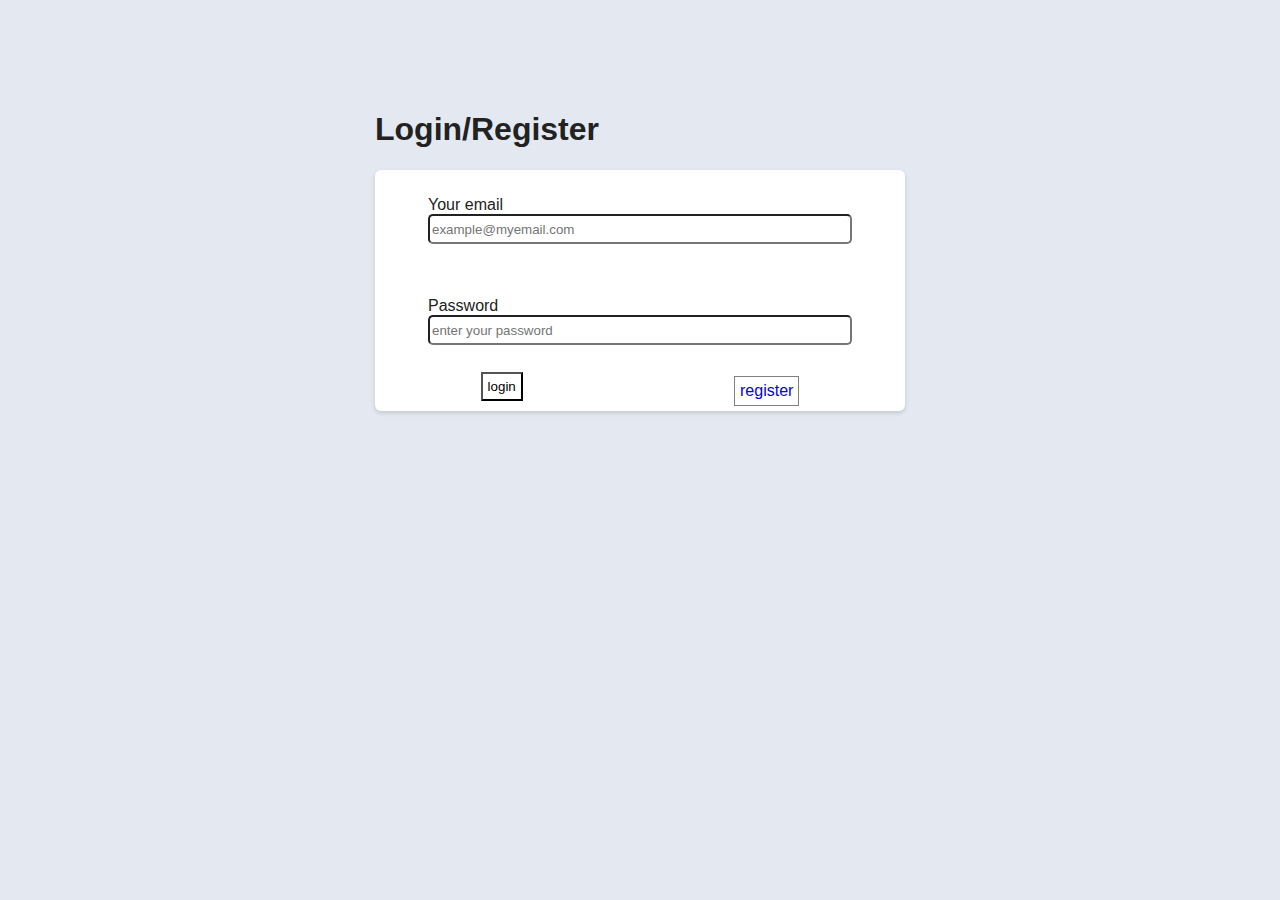
==== index.html @ aac83aba "first commit" ====
<!DOCTYPE html>
<html lang="en">
  <head>
    <meta charset="UTF-8" />
    <meta http-equiv="X-UA-Compatible" content="IE=edge" />
    <meta name="viewport" content="width=device-width, initial-scale=1.0" />
    <title>Home-Page</title>
    <link rel="stylesheet" href="./login.css.css" />
  </head>
  <body>
    <div class="body-container">
      <div class="container">
        <div class="form-wrapper">
          <img src="" alt="" />
          <h1 class="heading">Login/Register</h1>
          <div class="form-box">
            <form
              id="contact-form"
              action="https://evening-island-91230.herokuapp.com/user-login/"
              method="POST"
            >
              <!--For the email label-->
              <div class="form-group">
                <label class="from-labels" for="email">Your email</label>
                <input
                  class="form-input"
                  type="email"
                  name="user_email"
                  id="email"
                  placeholder="example@myemail.com"
                  required
                />
              </div>
              <!--For the contact label-->
              <div class="form-group">
                <label class="from-labels" for="contact">Password</label>
                <input
                  class="form-input"
                  type="password"
                  name="password"
                  id="contact"
                  placeholder="enter your password"
                  required
                />
              </div>

              <!-- The submit button-->
              <div class="buttons-flex">
                <button class="button" type="submit">login</button>

                <a class="register-link" href="./login.html">register</a>
              </div>
            </form>
          </div>
        </div>
      </div>
    </div>
  </body>
</html>
---- login.css.css ----
* {
  box-sizing: border-box;
}
body {
  border-radius: 39px;
  background: #e4e9f1;
  padding: 5% 10%;
  display: flex;
  justify-content: center;
  align-items: center;
  flex-direction: column;

  box-sizing: border-box;
  font-family: sans-serif;
  color: #222;
}

#contact-form {
  background-color: #fff;
  border-radius: 6px;
  padding: 0;
  width: 530px;
  margin: 0 auto;
  box-shadow: 0 2px 4px 0 rgba(0, 0, 0, 0.15);
}
.form-group {
  padding: 5% 10%;
}

.form-input {
  width: 100%;
  display: flex;
  justify-content: space-between;
  align-items: center;
  height: 30px;
  border-radius: 5px;
}

.button {
  padding: 5px;
  background-color: #fff;
  margin-bottom: 10px;
}

.register-link {
  text-decoration: none;
  border: solid 1px gray;
  padding: 5px;
}

.form-wraper {
  background-color: #fff;
  border-radius: 6px;
  padding: 0;
  width: 530px;
  margin: 0 auto;
  box-shadow: 0 2px 4px 0 rgba(0, 0, 0, 0.15);
}

.buttons-flex {
  display: flex;
  justify-content: space-around;
  align-items: center;
}
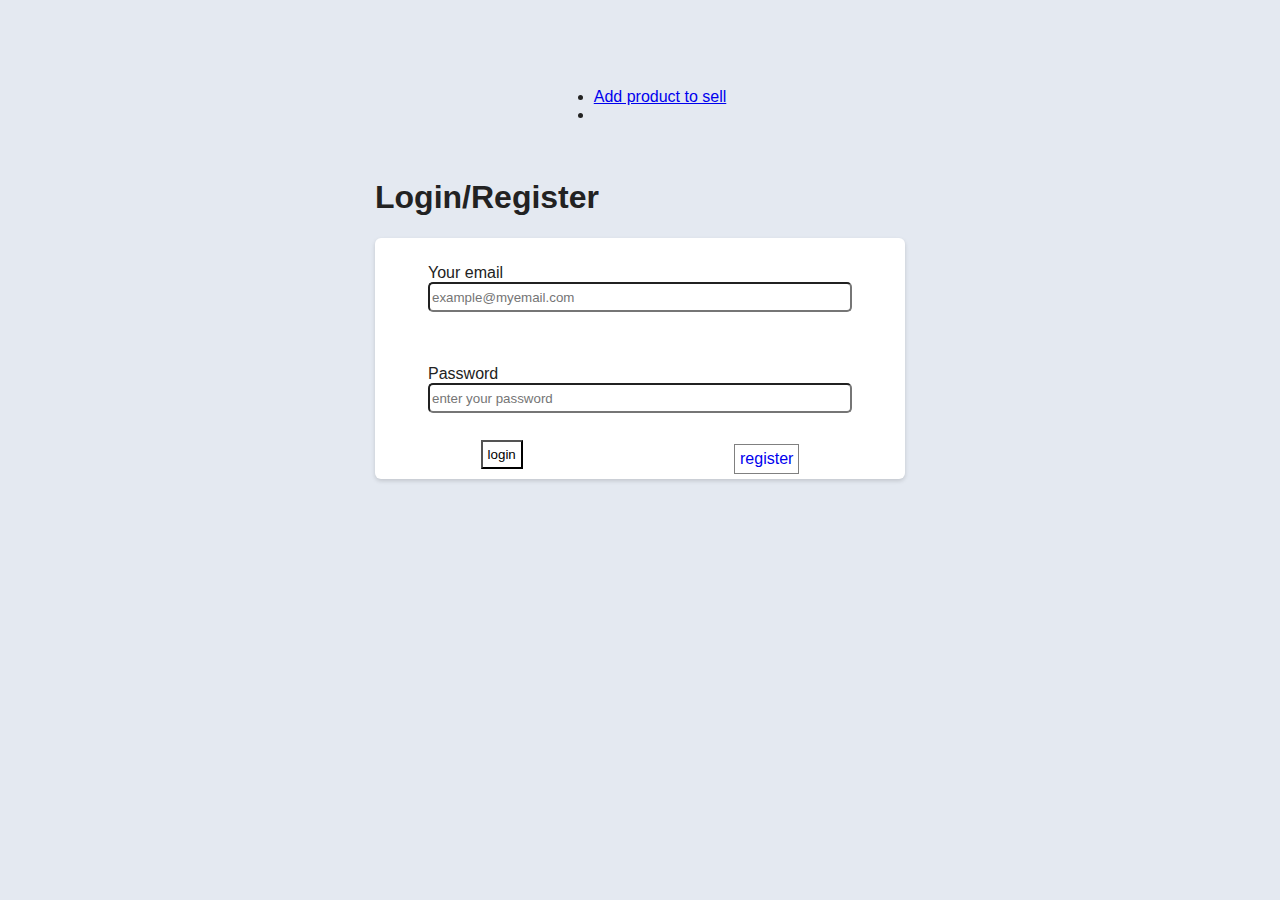
==== commit 09cf18c5: "add and delete" ====
--- a/index.html
+++ b/index.html
@@ -8,6 +8,13 @@
     <link rel="stylesheet" href="./login.css.css" />
   </head>
   <body>
+    <nav>
+      <ul>
+        <li><a href="./add_new_product.html"> Add product to sell</a></li>
+        <li><a href=""></a></li>
+      </ul>
+    </nav>
+
     <div class="body-container">
       <div class="container">
         <div class="form-wrapper">
@@ -46,7 +53,9 @@
 
               <!-- The submit button-->
               <div class="buttons-flex">
-                <button class="button" type="submit">login</button>
+                <button class="button" onsubmit="redirect()" type="submit">
+                  login
+                </button>
 
                 <a class="register-link" href="./login.html">register</a>
               </div>
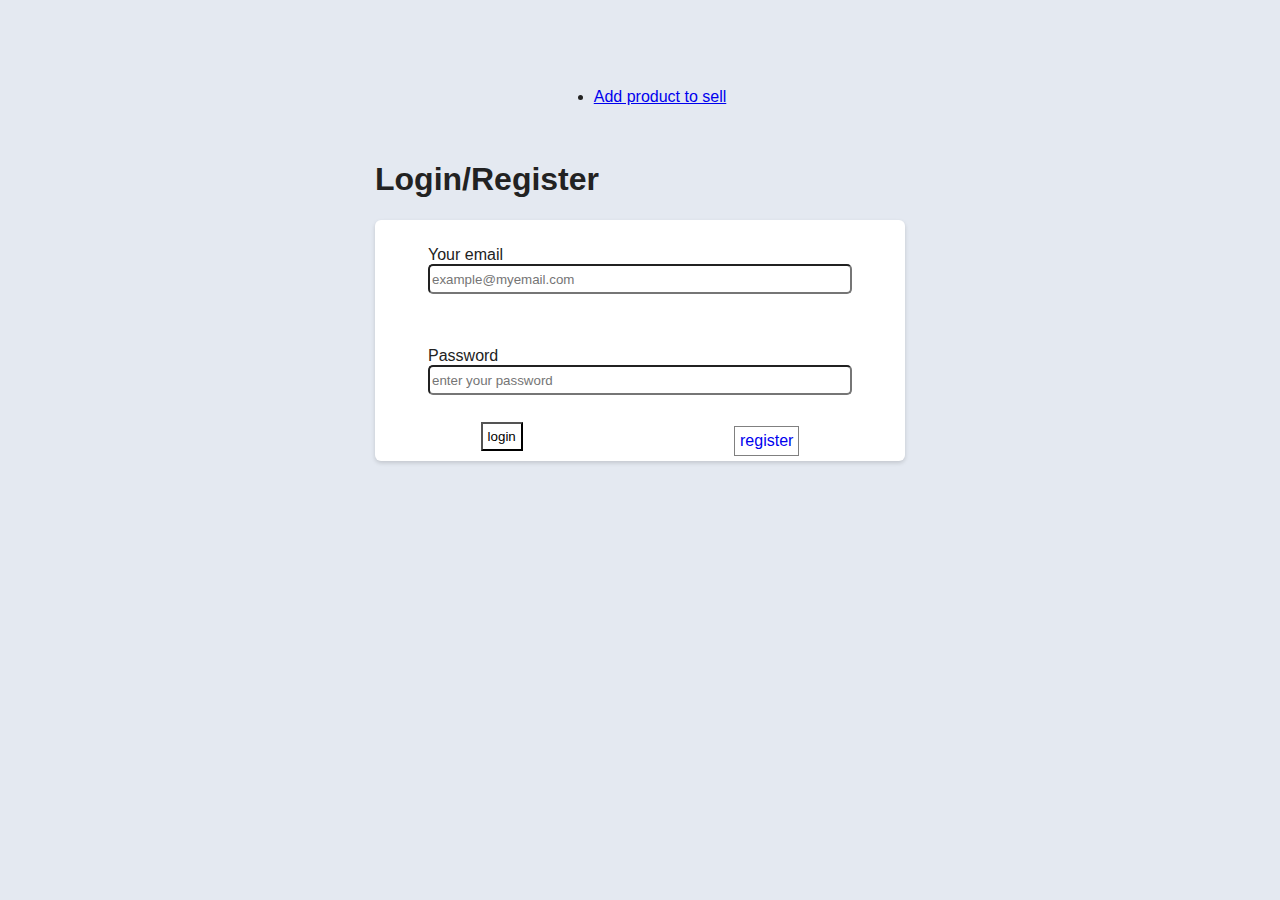
==== commit 79e7f5da: "added add and delete" ====
--- a/index.html
+++ b/index.html
@@ -11,7 +11,6 @@
     <nav>
       <ul>
         <li><a href="./add_new_product.html"> Add product to sell</a></li>
-        <li><a href=""></a></li>
       </ul>
     </nav>
 
@@ -57,7 +56,7 @@
                   login
                 </button>
 
-                <a class="register-link" href="./login.html">register</a>
+                <a class="register-link" href="./register.html">register</a>
               </div>
             </form>
           </div>
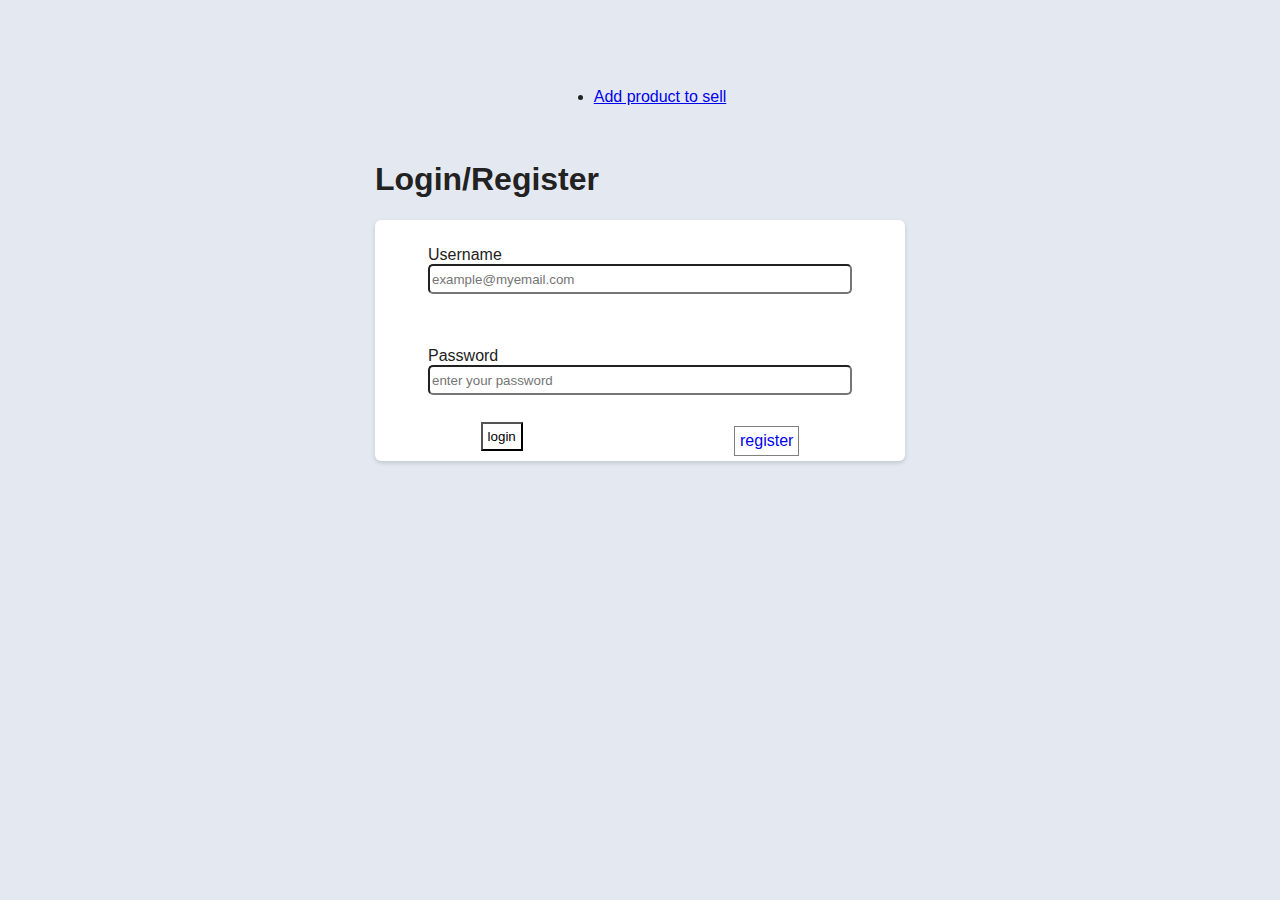
==== commit 2a17d361: "added cart" ====
--- a/index.html
+++ b/index.html
@@ -6,6 +6,7 @@
     <meta name="viewport" content="width=device-width, initial-scale=1.0" />
     <title>Home-Page</title>
     <link rel="stylesheet" href="./login.css.css" />
+    
   </head>
   <body>
     <nav>
@@ -22,17 +23,17 @@
           <div class="form-box">
             <form
               id="contact-form"
-              action="https://evening-island-91230.herokuapp.com/user-login/"
+              
               method="POST"
             >
               <!--For the email label-->
               <div class="form-group">
-                <label class="from-labels" for="email">Your email</label>
+                <label class="from-labels" for="username">Username</label>
                 <input
                   class="form-input"
-                  type="email"
+                  type="text"
                   name="user_email"
-                  id="email"
+                  id="auth_username"
                   placeholder="example@myemail.com"
                   required
                 />
@@ -44,7 +45,7 @@
                   class="form-input"
                   type="password"
                   name="password"
-                  id="contact"
+                  id="auth_password"
                   placeholder="enter your password"
                   required
                 />
@@ -52,7 +53,7 @@
 
               <!-- The submit button-->
               <div class="buttons-flex">
-                <button class="button" onsubmit="redirect()" type="submit">
+                <button class="button" onclick="event.preventDefault(), login()"  type="submit">
                   login
                 </button>
 
@@ -63,5 +64,6 @@
         </div>
       </div>
     </div>
+    <script src="./script.js"></script>
   </body>
 </html>
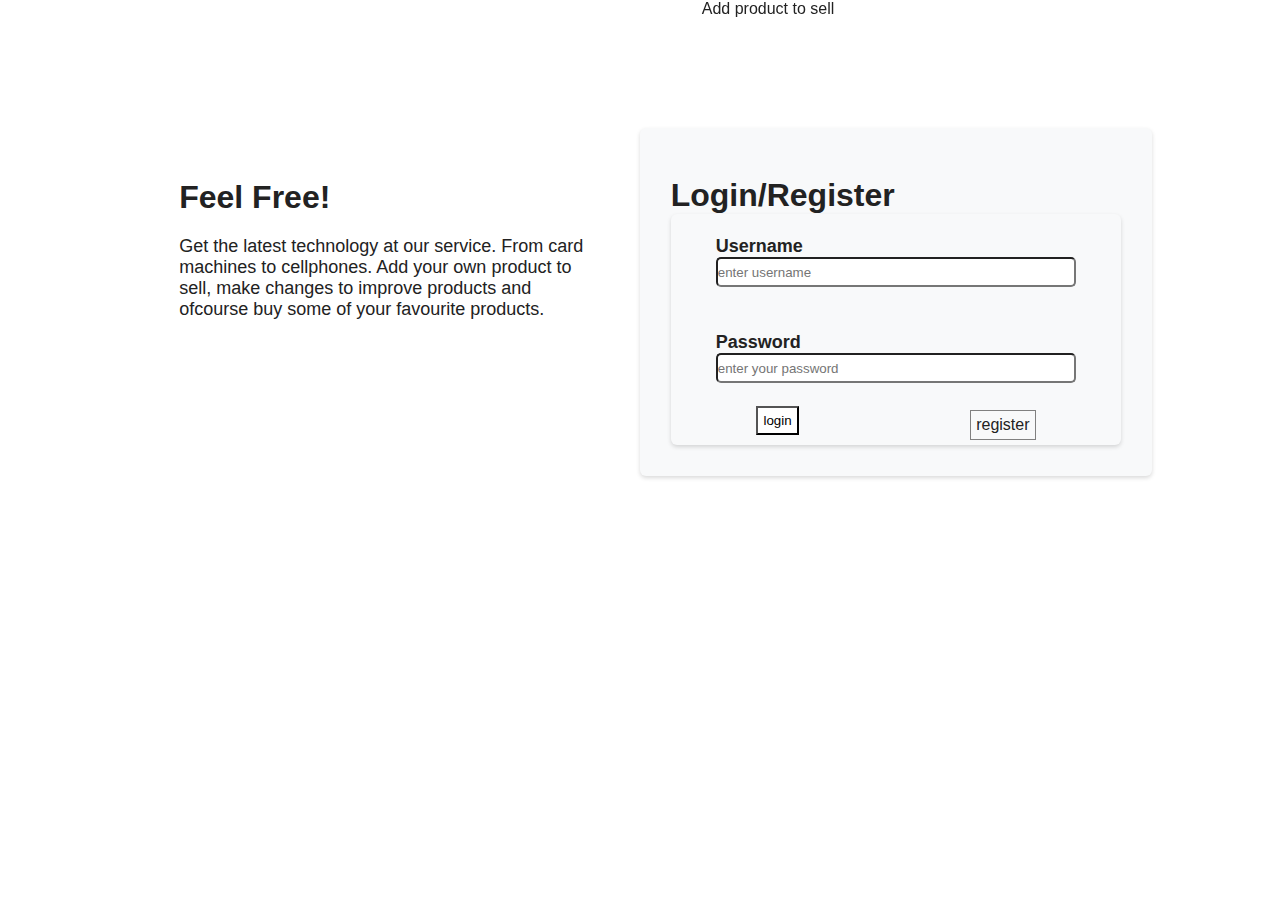
==== commit b295a6bf: "netlify" ====
--- a/index.html
+++ b/index.html
@@ -6,41 +6,51 @@
     <meta name="viewport" content="width=device-width, initial-scale=1.0" />
     <title>Home-Page</title>
     <link rel="stylesheet" href="./login.css.css" />
-    
   </head>
   <body>
-    <nav>
-      <ul>
-        <li><a href="./add_new_product.html"> Add product to sell</a></li>
+    <nav class="nav-bar">
+      <ul class="nav-list">
+        <li class="nav-link"></li>
+
+        <li class="nav-link">
+          <a class="nav-links" href="./add_new_product.html">
+            Add product to sell</a
+          >
+        </li>
+        <li class="nav-link"></li>
       </ul>
     </nav>
 
     <div class="body-container">
       <div class="container">
+        <div class="about">
+          <h2 class="home-heading">Feel Free!</h2>
+          <p class="home-details">
+            Get the latest technology at our service. From card machines to
+            cellphones. Add your own product to sell, make changes to improve
+            products and ofcourse buy some of your favourite products.
+          </p>
+        </div>
         <div class="form-wrapper">
           <img src="" alt="" />
           <h1 class="heading">Login/Register</h1>
           <div class="form-box">
-            <form
-              id="contact-form"
-              
-              method="POST"
-            >
+            <form id="contact-form" method="POST">
               <!--For the email label-->
               <div class="form-group">
-                <label class="from-labels" for="username">Username</label>
+                <label class="form-labels" for="username">Username</label>
                 <input
                   class="form-input"
                   type="text"
                   name="user_email"
                   id="auth_username"
-                  placeholder="example@myemail.com"
+                  placeholder="enter username"
                   required
                 />
               </div>
               <!--For the contact label-->
               <div class="form-group">
-                <label class="from-labels" for="contact">Password</label>
+                <label class="form-labels" for="contact">Password</label>
                 <input
                   class="form-input"
                   type="password"
@@ -53,7 +63,11 @@
 
               <!-- The submit button-->
               <div class="buttons-flex">
-                <button class="button" onclick="event.preventDefault(), login()"  type="submit">
+                <button
+                  class="button"
+                  onclick="event.preventDefault(), login()"
+                  type="submit"
+                >
                   login
                 </button>
 
--- a/login.css.css
+++ b/login.css.css
@@ -1,30 +1,36 @@
 * {
   box-sizing: border-box;
+  padding: 0;
+  margin: 0;
 }
 body {
-  border-radius: 39px;
-  background: #e4e9f1;
-  padding: 5% 10%;
-  display: flex;
-  justify-content: center;
-  align-items: center;
-  flex-direction: column;
+  background: #fff;
 
-  box-sizing: border-box;
+  padding: 10% 10%;
+
   font-family: sans-serif;
   color: #222;
 }
 
+.container {
+  display: flex;
+  justify-content: space-around;
+}
 #contact-form {
-  background-color: #fff;
+  background-color: #f8f9fa;
   border-radius: 6px;
   padding: 0;
-  width: 530px;
+
   margin: 0 auto;
   box-shadow: 0 2px 4px 0 rgba(0, 0, 0, 0.15);
 }
 .form-group {
   padding: 5% 10%;
+}
+
+.form-labels {
+  font-weight: 700;
+  font-size: large;
 }
 
 .form-input {
@@ -46,14 +52,19 @@
   text-decoration: none;
   border: solid 1px gray;
   padding: 5px;
+  color: #222;
 }
 
-.form-wraper {
-  background-color: #fff;
+.register-link:hover {
+  color: #fff;
+  background-color: #20c997;
+}
+
+.form-wrapper {
+  background-color: #f8f9fa;
   border-radius: 6px;
-  padding: 0;
-  width: 530px;
-  margin: 0 auto;
+  padding: 3%;
+  width: 50%;
   box-shadow: 0 2px 4px 0 rgba(0, 0, 0, 0.15);
 }
 
@@ -62,3 +73,52 @@
   justify-content: space-around;
   align-items: center;
 }
+
+.nav-list {
+  display: flex;
+  justify-content: center;
+
+  gap: 30px;
+}
+
+.nav-bar {
+  position: fixed;
+  top: 0;
+  display: flex;
+  justify-content: center;
+  align-items: center;
+  width: 100%;
+  color: #fff;
+}
+
+.nav-links {
+  list-style: none;
+  text-decoration: none;
+  color: #222;
+}
+
+.nav-link {
+  list-style: none;
+  text-decoration: none;
+  color: #fff;
+}
+
+.home-heading {
+  color: #222;
+  font-size: 2em;
+  margin-bottom: 20px;
+}
+
+.heading {
+  color: #222;
+}
+
+.home-details {
+  color: #222;
+  font-size: large;
+}
+
+.about {
+  padding: 5%;
+  width: 50%;
+}
